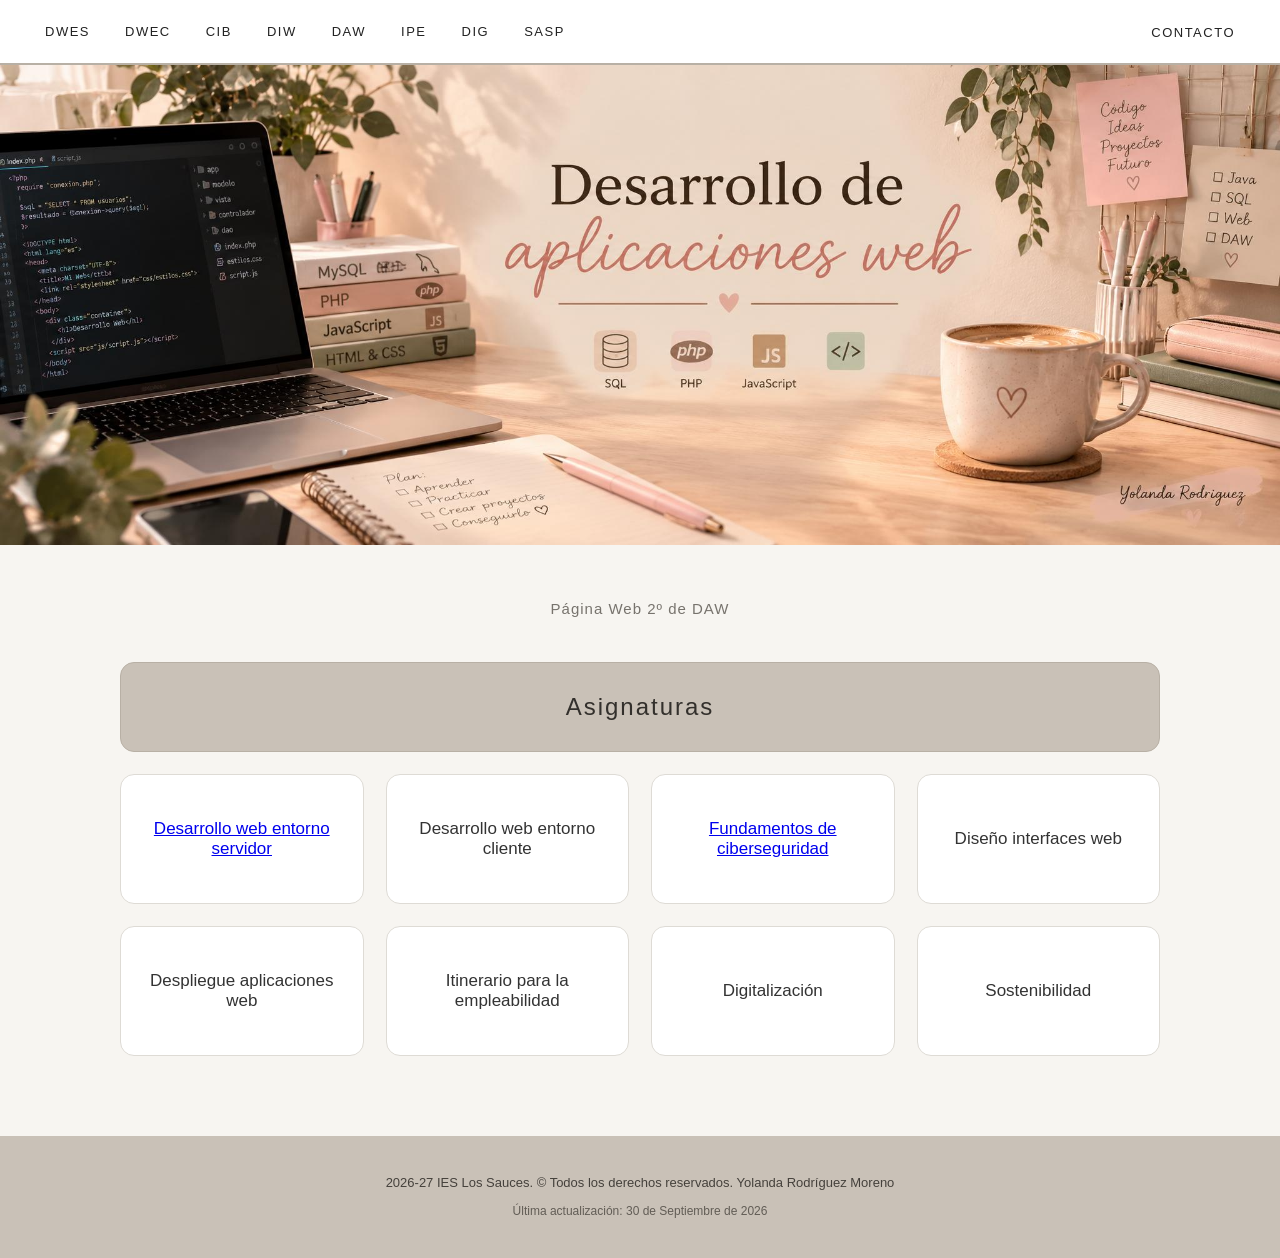
==== index.html @ 8feab1a0 "primer comit" ====
<!DOCTYPE html>
<html lang="es">

    <head>
        <meta charset="UTF-8">
        <meta name="viewport" content="width=device-width, initial-scale=1.0">
        <link rel="icon" type="image/png" href="webroot/favicón/favicon-32x32.png">
        <title>Yolanda Rodriguez - DAW2</title>
        <!-- Vinculo la hoja de estilos CSS -->
        <link rel="stylesheet" href="webroot/css/estilos.css">
    </head>

    <body>
        <nav>
            <div class="menu"> 
                <a href="./YRMDWESProyectoDWES/indexProyectoDWES.php">DWES</a>
                <a href="#a2">DWEC</a>
                <a href="./YRMCIBProyectoCIB/indexProyectoCIB.php">CIB</a>
                <a href="#a4">DIW</a>
                <a href="#a5">DAW</a>
                <a href="#a6">IPE</a>
                <a href="#a7">DIG</a>
                <a href="#a8">SASP</a>
            </div>

            <div class="contacto">
                <a href="#contacto">Contacto</a>
            </div>
        </nav>
        <header>
            <img src="/webroot/images/fondo.jpg" alt="Cabecera de la pag" id="fondo">
        </header>
        <main> <div id="tituloprincipal">
                <!-- nombre e id para dar estilos -->
                <h1>Página Web 2º de DAW</h1>
            </div>
            <section class="asignaturas">
                <h2> Asignaturas </h2>
                <ul id="asig">
                    <li class="a1"><a href="../../YRMDWESProyectoDWES/indexProyectoDWES.php" target="_blank">Desarrollo web entorno servidor</a></li>
                    <li class="a2">Desarrollo web entorno cliente</li>
                    <li class="a3"><a href="../../YRMCIBProyectoCIB/indexProyectoCIB.php" target="_blank">Fundamentos de ciberseguridad</a></li>
                    <li class="a4">Diseño interfaces web</li>
                    <li class="a5">Despliegue aplicaciones web</li>
                    <li class="a6">Itinerario para la empleabilidad</li>
                    <li class="a7">Digitalización</li>
                    <li class="a8">Sostenibilidad</li>
                </ul>
            </section>
        </main>
        <footer>        
            <!-- Línea separadora -->
            <hr class="footer-separator">
            <!-- Texto del footer debajo de la línea -->
            <div class="footer-text">
                <p>2026-27 IES Los Sauces. &#169; Todos los derechos reservados. Yolanda Rodríguez Moreno</p>
                <time datetime="2026-04-29">Última actualización: 30 de Septiembre de 2026</time>
            </div>
        </footer>

    </body>

</html>
---- webroot/css/estilos.css ----
/*generales*/
* {
    box-sizing: border-box;
    margin: 0;
    padding: 0;
}

html {
    scroll-behavior: smooth;
}

body {
    font-family: Arial, Helvetica, sans-serif;
    background-color: #f7f5f1;
    color: #222222;
}

nav {
    position: fixed;
    top: 0;
    left: 0;
    width: 100%;
    height: 65px;
    background-color: #ffffff;
    border-bottom: 2px solid #b8b0a5;
    display: flex;
    align-items: center;
    justify-content: space-between;
    padding: 0 45px;
    z-index: 1000;
}
.menu {
    display: flex;
    align-items: center;
    gap: 35px;
}

.menu a,
.contacto a {
    color: #222222;
    text-decoration: none;
    font-size: 13px;
    letter-spacing: 1.5px;
    text-transform: uppercase;
    transition: opacity 0.3s;
}

.menu a:hover,
.contacto a:hover {
    opacity: 0.5;
}


header {
    width: 100%;
    margin-top: 65px;
    overflow: hidden;
}

#fondo {
    display: block;
    width: 100%;
    height: auto;
    object-fit: cover;
    object-position: center;
}

#tituloprincipal {
    text-align: center;
    max-width: 1100px;
    margin: 55px auto 45px;
    padding: 0 30px;
}

/* #tituloprincipal h1 {
    font-size: 30px;
    font-weight: 400;
    letter-spacing: 2px;
    margin-bottom: 15px;
} */

#tituloprincipal h1 {
    font-size: 15px;
    font-weight: 400;
    color: #77736d;
    letter-spacing: 1px;
}
.asignaturas {
    max-width: 1100px;
    margin: 0 auto 80px;
    padding: 0 30px;
}

/* Asignaturas como primera fila grid */

.asignaturas h2 {
    background-color: #c9c1b7;
    border: 1px solid #b8b0a5;
    border-radius: 14px;
    min-height: 90px;
    display: flex;
    align-items: center;
    justify-content: center;
    margin-bottom: 22px;

    font-size: 24px;
    font-weight: 400;
    letter-spacing: 2px;
    color: #33302c;
}
/* Grid asignaturas */
#asig {
    list-style: none;
    display: grid;
    grid-template-columns: repeat(4, 1fr);
    gap: 22px;
}

/*cada asignatura */
#asig li {
    background-color: #ffffff;
    border: 1px solid #dedbd5;
    border-radius: 14px;
    min-height: 130px;

    display: flex;
    align-items: center;
    justify-content: center;

    text-align: center;
    padding: 25px;

    font-size: 17px;
    color: #333333;

    transition: transform 0.3s ease, box-shadow 0.3s ease;
}

#asig li:hover {
    transform: translateY(-3px);
    box-shadow: 0 8px 20px rgba(0, 0, 0, 0.08);
}

footer {
    background-color: #c9c1b7;
    padding: 35px 30px;
    text-align: center;
}

.footer-separator {
    display: none;
}

.footer-text {
    color: #45413c;
    font-size: 13px;
    line-height: 1.8;
}

.footer-text p {
    margin-bottom: 5px;
}

.footer-text time {
    color: #625d56;
    font-size: 12px;
}
/*ADAPTACION A MÓVIL*/
@media (max-width: 800px) {

    nav {
        height: auto;
        min-height: 65px;
        padding: 15px 20px;
        flex-direction: column;
        gap: 12px;
    }

    .menu {
        flex-wrap: wrap;
        justify-content: center;
        gap: 15px 22px;
    }

    .menu a,
    .contacto a {
        font-size: 11px;
    }

    header {
        margin-top: 110px;
    }

    #asig {
        grid-template-columns: 1fr;
    }

    #tituloprincipal h1 {
        font-size: 24px;
    }
}
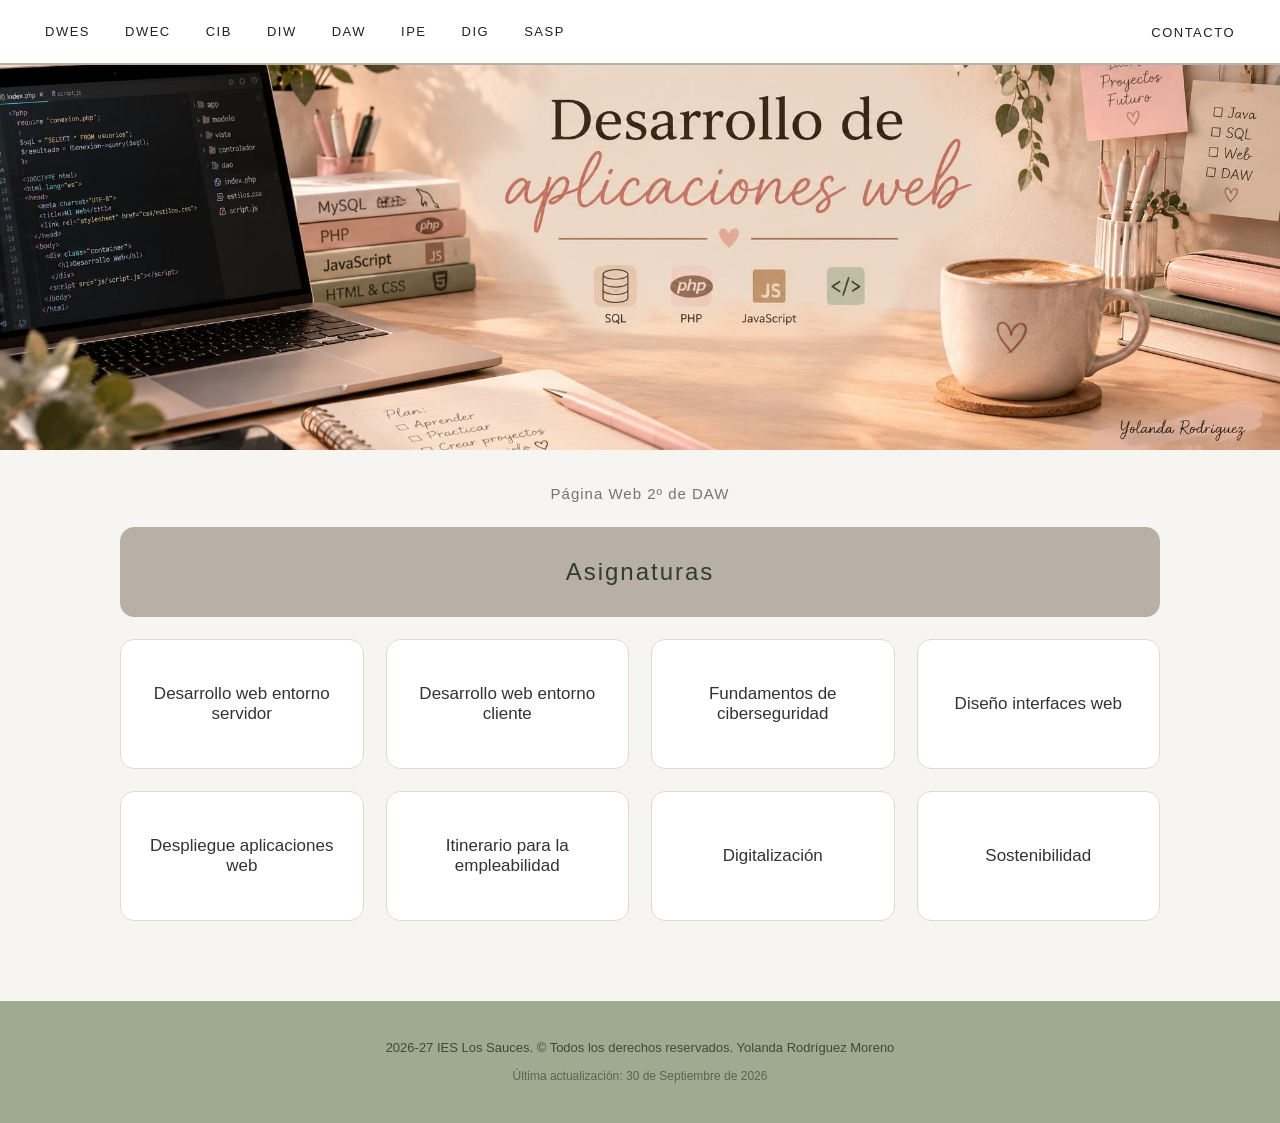
==== commit e3d99b99: "solucion conflicto" ====
--- a/index.html
+++ b/index.html
@@ -13,7 +13,7 @@
     <body>
         <nav>
             <div class="menu"> 
-                <a href="./YRMDWESProyectoDWES/indexProyectoDWES.php">DWES</a>
+                <a href="../YRMDWESProyectoDWES/indexProyectoDWES.php">DWES</a>
                 <a href="#a2">DWEC</a>
                 <a href="./YRMCIBProyectoCIB/indexProyectoCIB.php">CIB</a>
                 <a href="#a4">DIW</a>
--- a/webroot/css/estilos.css
+++ b/webroot/css/estilos.css
@@ -53,14 +53,14 @@
 
 header {
     width: 100%;
-    margin-top: 65px;
+    margin-top: 30px;
     overflow: hidden;
 }
 
 #fondo {
     display: block;
     width: 100%;
-    height: auto;
+    height: 420px;
     object-fit: cover;
     object-position: center;
 }
@@ -68,7 +68,7 @@
 #tituloprincipal {
     text-align: center;
     max-width: 1100px;
-    margin: 55px auto 45px;
+    margin: 35px auto 25px;
     padding: 0 30px;
 }
 
@@ -94,8 +94,8 @@
 /* Asignaturas como primera fila grid */
 
 .asignaturas h2 {
-    background-color: #c9c1b7;
-    border: 1px solid #b8b0a5;
+    background-color: #b8b0a5;
+    border: 1px solid  #b8b0a5;
     border-radius: 14px;
     min-height: 90px;
     display: flex;
@@ -106,7 +106,7 @@
     font-size: 24px;
     font-weight: 400;
     letter-spacing: 2px;
-    color: #33302c;
+    color: #333b32;
 }
 /* Grid asignaturas */
 #asig {
@@ -140,9 +140,13 @@
     transform: translateY(-3px);
     box-shadow: 0 8px 20px rgba(0, 0, 0, 0.08);
 }
+#asig li a {
+    color: #333333;
+    text-decoration: none;
+}
 
 footer {
-    background-color: #c9c1b7;
+    background-color: #9EAB91;
     padding: 35px 30px;
     text-align: center;
 }
@@ -152,7 +156,7 @@
 }
 
 .footer-text {
-    color: #45413c;
+    color:  #3f483d;
     font-size: 13px;
     line-height: 1.8;
 }
@@ -162,7 +166,7 @@
 }
 
 .footer-text time {
-    color: #625d56;
+    color: #596455;
     font-size: 12px;
 }
 /*ADAPTACION A MÓVIL*/
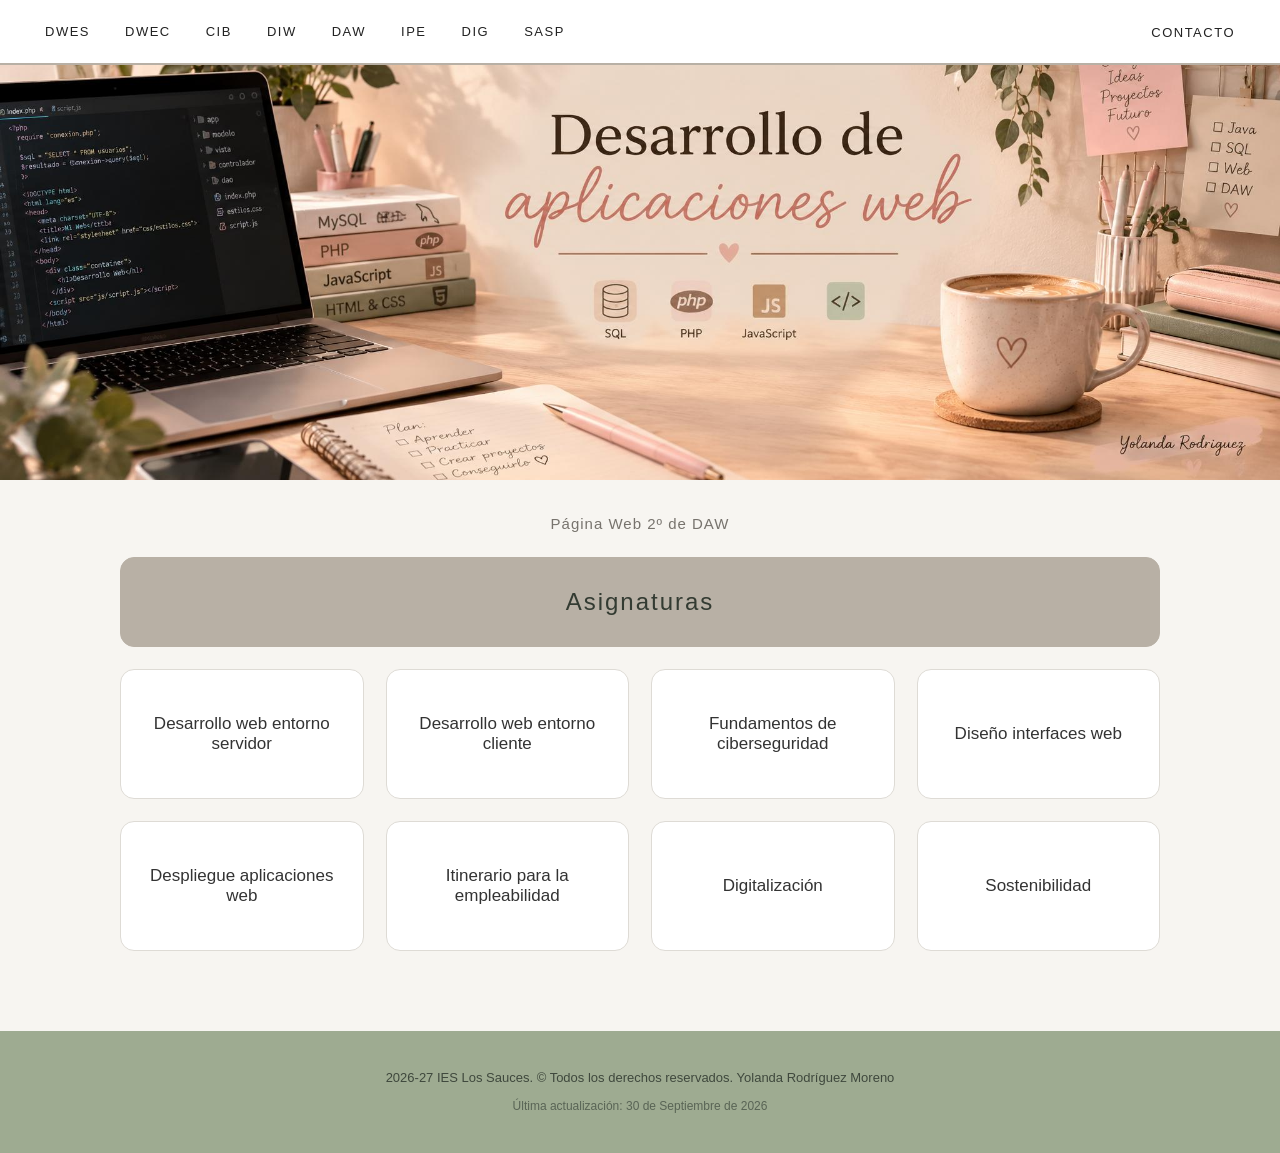
==== commit 0507408e: "eliminado apertura pestañas" ====
--- a/index.html
+++ b/index.html
@@ -13,7 +13,7 @@
     <body>
         <nav>
             <div class="menu"> 
-                <a href="../YRMDWESProyectoDWES/indexProyectoDWES.php">DWES</a>
+                <a href="./YRMDWESProyectoDWES/indexProyectoDWES.php">DWES</a>
                 <a href="#a2">DWEC</a>
                 <a href="./YRMCIBProyectoCIB/indexProyectoCIB.php">CIB</a>
                 <a href="#a4">DIW</a>
@@ -37,9 +37,9 @@
             <section class="asignaturas">
                 <h2> Asignaturas </h2>
                 <ul id="asig">
-                    <li class="a1"><a href="../../YRMDWESProyectoDWES/indexProyectoDWES.php" target="_blank">Desarrollo web entorno servidor</a></li>
+                    <li class="a1"><a href="../../YRMDWESProyectoDWES/indexProyectoDWES.php" >Desarrollo web entorno servidor</a></li>
                     <li class="a2">Desarrollo web entorno cliente</li>
-                    <li class="a3"><a href="../../YRMCIBProyectoCIB/indexProyectoCIB.php" target="_blank">Fundamentos de ciberseguridad</a></li>
+                    <li class="a3"><a href="../../YRMCIBProyectoCIB/indexProyectoCIB.php">Fundamentos de ciberseguridad</a></li>
                     <li class="a4">Diseño interfaces web</li>
                     <li class="a5">Despliegue aplicaciones web</li>
                     <li class="a6">Itinerario para la empleabilidad</li>
--- a/webroot/css/estilos.css
+++ b/webroot/css/estilos.css
@@ -60,7 +60,7 @@
 #fondo {
     display: block;
     width: 100%;
-    height: 420px;
+    height: 450px;
     object-fit: cover;
     object-position: center;
 }
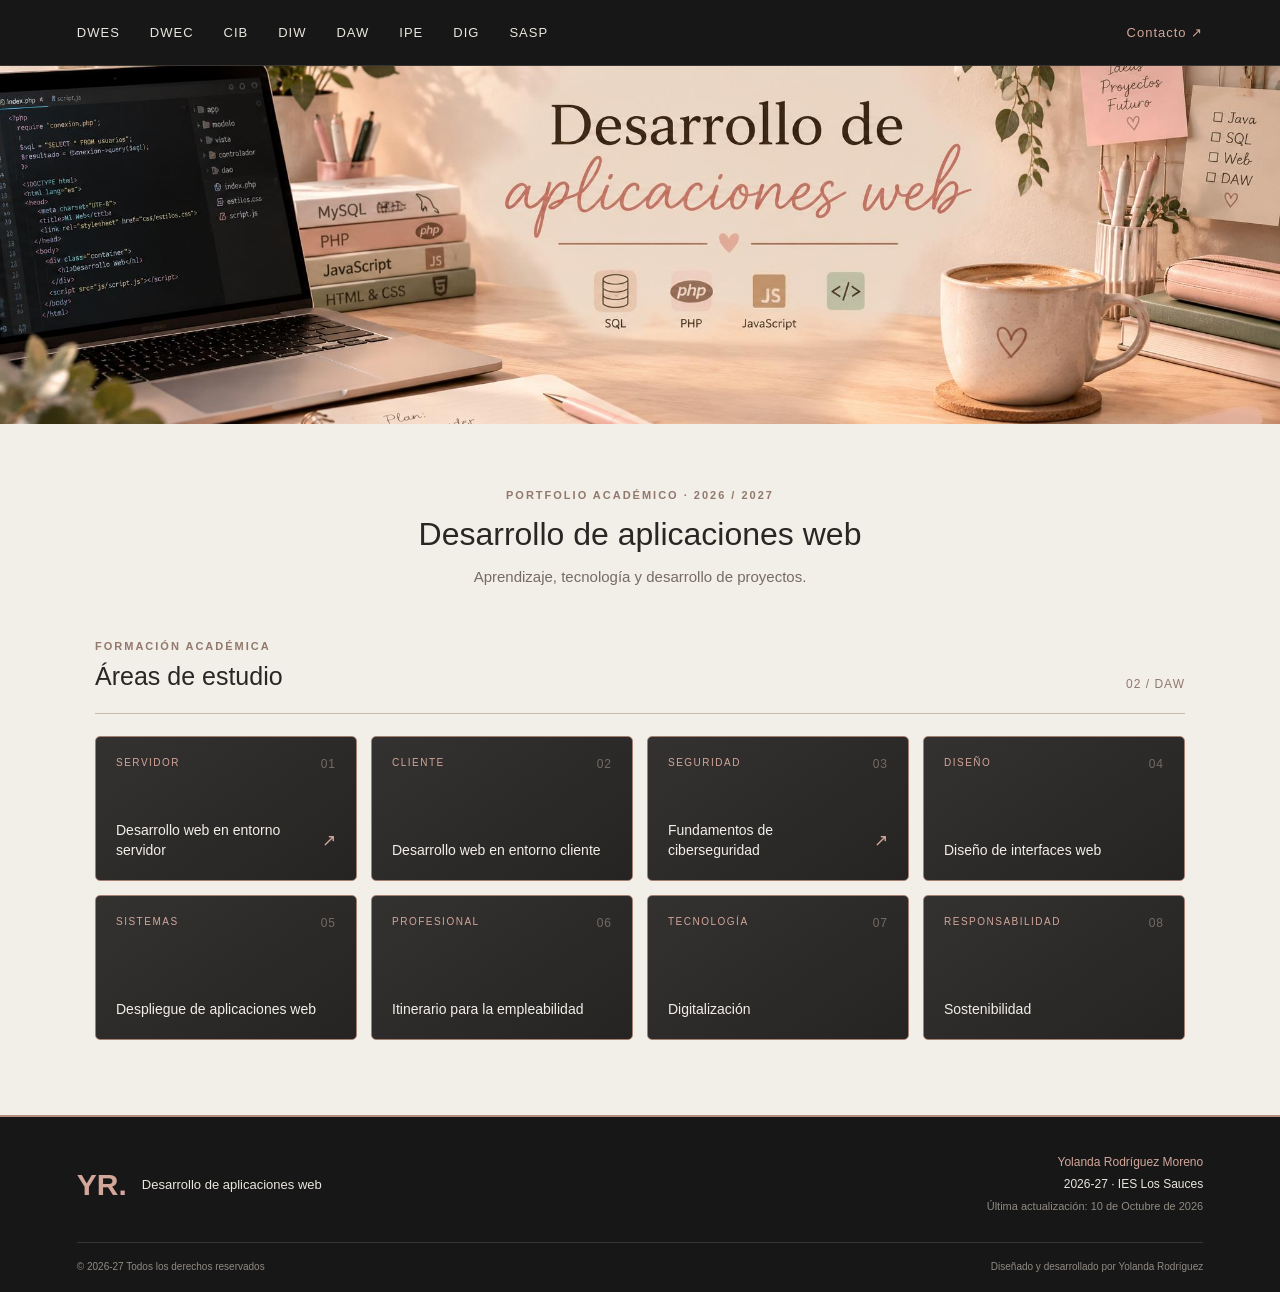
==== commit d22341ec: "cambio css index principal" ====
--- a/index.html
+++ b/index.html
@@ -1,3 +1,4 @@
+
 <!DOCTYPE html>
 <html lang="es">
 
@@ -5,15 +6,15 @@
         <meta charset="UTF-8">
         <meta name="viewport" content="width=device-width, initial-scale=1.0">
         <link rel="icon" type="image/png" href="webroot/favicón/favicon-32x32.png">
-        <title>Yolanda Rodriguez - DAW2</title>
-        <!-- Vinculo la hoja de estilos CSS -->
+        <title>Yolanda Rodríguez | Desarrollo de Aplicaciones Web</title>
         <link rel="stylesheet" href="webroot/css/estilos.css">
     </head>
 
     <body>
+
         <nav>
-            <div class="menu"> 
-                <a href="./YRMDWESProyectoDWES/indexProyectoDWES.php">DWES</a>
+            <div class="menu">
+                <a href="../YRMDWESProyectoDWES/indexProyectoDWES.php">DWES</a>
                 <a href="#a2">DWEC</a>
                 <a href="./YRMCIBProyectoCIB/indexProyectoCIB.php">CIB</a>
                 <a href="#a4">DIW</a>
@@ -23,41 +24,134 @@
                 <a href="#a8">SASP</a>
             </div>
 
-            <div class="contacto">
-                <a href="#contacto">Contacto</a>
+            <a href="#contacto" class="contacto">Contacto <span>↗</span></a>
+        </nav>
+
+        <header>
+            <img src="webroot/images/fondo.jpg"
+                 alt="Desarrollo de aplicaciones web - Portfolio de Yolanda Rodríguez"
+                 id="fondo">
+        </header>
+
+        <main>
+
+            <section id="tituloprincipal">
+                <p class="subtitulo">PORTFOLIO ACADÉMICO · 2026 / 2027</p>
+                <h1>Desarrollo de aplicaciones web</h1>
+                <p class="descripcion">
+                    Aprendizaje, tecnología y desarrollo de proyectos.
+                </p>
+            </section>
+
+            <section class="asignaturas">
+
+                <div class="encabezado-asignaturas">
+                    <div>
+                        <p class="subtitulo">FORMACIÓN ACADÉMICA</p>
+                        <h2>Áreas de estudio</h2>
+                    </div>
+
+                    <span class="contador">02 / DAW</span>
+                </div>
+
+                <ul id="asig">
+
+                    <li class="tarjeta">
+                        <span class="numero">01</span>
+                        <span class="categoria">SERVIDOR</span>
+                        <a href="../../YRMDWESProyectoDWES/indexProyectoDWES.php">
+                            Desarrollo web en entorno servidor
+                            <span class="flecha">↗</span>
+                        </a>
+                    </li>
+
+                    <li class="tarjeta" id="a2">
+                        <span class="numero">02</span>
+                        <span class="categoria">CLIENTE</span>
+                        <span class="nombre-asignatura">
+                            Desarrollo web en entorno cliente
+                        </span>
+                    </li>
+
+                    <li class="tarjeta">
+                        <span class="numero">03</span>
+                        <span class="categoria">SEGURIDAD</span>
+                        <a href="../../YRMCIBProyectoCIB/indexProyectoCIB.php">
+                            Fundamentos de ciberseguridad
+                            <span class="flecha">↗</span>
+                        </a>
+                    </li>
+
+                    <li class="tarjeta" id="a4">
+                        <span class="numero">04</span>
+                        <span class="categoria">DISEÑO</span>
+                        <span class="nombre-asignatura">
+                            Diseño de interfaces web
+                        </span>
+                    </li>
+
+                    <li class="tarjeta" id="a5">
+                        <span class="numero">05</span>
+                        <span class="categoria">SISTEMAS</span>
+                        <span class="nombre-asignatura">
+                            Despliegue de aplicaciones web
+                        </span>
+                    </li>
+
+                    <li class="tarjeta" id="a6">
+                        <span class="numero">06</span>
+                        <span class="categoria">PROFESIONAL</span>
+                        <span class="nombre-asignatura">
+                            Itinerario para la empleabilidad
+                        </span>
+                    </li>
+
+                    <li class="tarjeta" id="a7">
+                        <span class="numero">07</span>
+                        <span class="categoria">TECNOLOGÍA</span>
+                        <span class="nombre-asignatura">
+                            Digitalización
+                        </span>
+                    </li>
+
+                    <li class="tarjeta" id="a8">
+                        <span class="numero">08</span>
+                        <span class="categoria">RESPONSABILIDAD</span>
+                        <span class="nombre-asignatura">
+                            Sostenibilidad
+                        </span>
+                    </li>
+
+                </ul>
+
+            </section>
+
+        </main>
+
+        <footer id="contacto">
+
+            <div class="footer-contenido">
+                <div class="footer-identidad">
+                    <span class="footer-iniciales">YR.</span>
+                    <span>Desarrollo de aplicaciones web</span>
+                </div>
+
+                <div class="footer-datos">
+                    <p>Yolanda Rodríguez Moreno</p>
+                    <p>2026-27 · IES Los Sauces</p>
+                    <time datetime="2026-09-30">
+                        Última actualización: 10 de Octubre de 2026
+                    </time>
+                </div>
             </div>
-        </nav>
-        <header>
-            <img src="/webroot/images/fondo.jpg" alt="Cabecera de la pag" id="fondo">
-        </header>
-        <main> <div id="tituloprincipal">
-                <!-- nombre e id para dar estilos -->
-                <h1>Página Web 2º de DAW</h1>
+
+            <div class="footer-final">
+                <span>© 2026-27 Todos los derechos reservados</span>
+                <span>Diseñado y desarrollado por Yolanda Rodríguez</span>
             </div>
-            <section class="asignaturas">
-                <h2> Asignaturas </h2>
-                <ul id="asig">
-                    <li class="a1"><a href="../../YRMDWESProyectoDWES/indexProyectoDWES.php" >Desarrollo web entorno servidor</a></li>
-                    <li class="a2">Desarrollo web entorno cliente</li>
-                    <li class="a3"><a href="../../YRMCIBProyectoCIB/indexProyectoCIB.php">Fundamentos de ciberseguridad</a></li>
-                    <li class="a4">Diseño interfaces web</li>
-                    <li class="a5">Despliegue aplicaciones web</li>
-                    <li class="a6">Itinerario para la empleabilidad</li>
-                    <li class="a7">Digitalización</li>
-                    <li class="a8">Sostenibilidad</li>
-                </ul>
-            </section>
-        </main>
-        <footer>        
-            <!-- Línea separadora -->
-            <hr class="footer-separator">
-            <!-- Texto del footer debajo de la línea -->
-            <div class="footer-text">
-                <p>2026-27 IES Los Sauces. &#169; Todos los derechos reservados. Yolanda Rodríguez Moreno</p>
-                <time datetime="2026-04-29">Última actualización: 30 de Septiembre de 2026</time>
-            </div>
+
         </footer>
 
     </body>
 
-</html>+</html>
--- a/webroot/css/estilos.css
+++ b/webroot/css/estilos.css
@@ -1,4 +1,4 @@
-/*generales*/
+/*
 * {
     box-sizing: border-box;
     margin: 0;
@@ -7,199 +7,732 @@
 
 html {
     scroll-behavior: smooth;
+    scroll-padding-top: 85px;
 }
 
 body {
     font-family: Arial, Helvetica, sans-serif;
-    background-color: #f7f5f1;
-    color: #222222;
-}
-
+    background-color: #F2EEE8;
+    color: #292725;
+}
+
+ Navegación 
 nav {
-    position: fixed;
+    position: sticky;
+    top: 0;
+    z-index: 100;
+    min-height: 66px;
+    padding: 0 6%;
+    background-color: #171717;
+    border-bottom: 1px solid #383431;
+    display: flex;
+    align-items: center;
+    justify-content: space-between;
+}
+
+.menu {
+    display: flex;
+    align-items: center;
+    gap: 30px;
+}
+
+nav a {
+    color: #EAE5DE;
+    text-decoration: none;
+    font-size: 13px;
+    letter-spacing: 1px;
+    transition: color 0.25s ease;
+}
+
+nav a:hover {
+    color: #D3A69A;
+}
+
+nav .contacto {
+    color: #D3A69A;
+}
+
+ Cabecera 
+header {
+    width: 100%;
+}
+
+#fondo {
+    display: block;
+    width: 100%;
+    height: auto;
+}
+
+ Título principal 
+#tituloprincipal {
+    max-width: 1100px;
+    margin: 65px auto 55px;
+    padding: 0 35px;
+    text-align: center;
+}
+
+.subtitulo {
+    margin-bottom: 15px;
+    color: #92796D;
+    font-size: 11px;
+    letter-spacing: 2px;
+    font-weight: bold;
+}
+
+#tituloprincipal h1 {
+    margin-bottom: 15px;
+    color: #292725;
+    font-size: 32px;
+    font-weight: 500;
+}
+
+.descripcion {
+    color: #756B64;
+    font-size: 15px;
+}
+
+ Asignaturas 
+.asignaturas {
+    max-width: 1160px;
+    margin: 0 auto 75px;
+    padding: 0 35px;
+}
+
+.encabezado-asignaturas {
+    display: flex;
+    align-items: flex-end;
+    justify-content: space-between;
+    margin-bottom: 25px;
+}
+
+.encabezado-asignaturas .subtitulo {
+    margin-bottom: 10px;
+}
+
+.encabezado-asignaturas h2 {
+    color: #292725;
+    font-size: 25px;
+    font-weight: 500;
+}
+
+.contador {
+    color: #92796D;
+    font-size: 12px;
+    letter-spacing: 1px;
+}
+
+ Cuadrícula de tarjetas 
+#asig {
+    display: grid;
+    grid-template-columns: repeat(4, minmax(0, 1fr));
+    gap: 14px;
+    list-style: none;
+}
+
+ Tarjetas 
+.tarjeta {
+    position: relative;
+    min-height: 145px;
+    padding: 20px;
+    display: flex;
+    flex-direction: column;
+    justify-content: space-between;
+    background: linear-gradient(145deg, #343230, #252423);
+    border: 1px solid #A47E71;
+    border-radius: 5px;
+    overflow: hidden;
+    transition: background 0.25s ease,
+                border-color 0.25s ease,
+                transform 0.25s ease;
+}
+
+ Línea decorativa animada 
+.tarjeta::before {
+    content: "";
+    position: absolute;
+    top: 0;
+    left: 0;
+    width: 35px;
+    height: 2px;
+    background-color: #D3A69A;
+    transition: width 0.35s ease,
+                background-color 0.25s ease;
+}
+
+.numero {
+    color: #756B64;
+    font-size: 32px;
+    font-weight: 300;
+    transition: color 0.25s ease;
+}
+
+.categoria {
+    color: #D3A69A;
+    font-size: 10px;
+    letter-spacing: 1.5px;
+    transition: color 0.25s ease;
+}
+
+.tarjeta a,
+.nombre-asignatura {
+    color: #F2EEE8;
+    font-size: 14px;
+    line-height: 1.4;
+    text-decoration: none;
+    transition: color 0.25s ease;
+}
+
+.tarjeta a {
+    display: flex;
+    align-items: center;
+    justify-content: space-between;
+    gap: 8px;
+}
+
+.flecha {
+    color: #D3A69A;
+    font-size: 17px;
+    transition: color 0.25s ease;
+}
+
+ Efecto al pasar el ratón 
+.tarjeta:hover {
+    background: #D3A69A;
+    border-color: #D3A69A;
+    transform: translateY(-3px);
+    box-shadow: none;
+}
+
+.tarjeta:hover::before {
+    width: 100%;
+    background-color: #665047;
+}
+
+.tarjeta:hover .numero {
+    color: #665047;
+}
+
+.tarjeta:hover .categoria {
+    color: #665047;
+}
+
+.tarjeta:hover a,
+.tarjeta:hover .nombre-asignatura {
+    color: #292725;
+}
+
+.tarjeta:hover .flecha {
+    color: #292725;
+}
+
+ Pie de página 
+footer {
+    background-color: #171717;
+    color: #EAE5DE;
+    border-top: 2px solid #B78D80;
+    padding: 35px 6% 20px;
+}
+
+.footer-contenido {
+    display: flex;
+    align-items: center;
+    justify-content: space-between;
+    gap: 30px;
+    padding-bottom: 25px;
+}
+
+.footer-identidad {
+    display: flex;
+    align-items: center;
+    gap: 15px;
+    color: #EAE5DE;
+    font-size: 13px;
+}
+
+.footer-iniciales {
+    color: #D3A69A;
+    font-size: 30px;
+    font-weight: bold;
+}
+
+.footer-datos {
+    text-align: right;
+    font-size: 12px;
+    line-height: 1.8;
+}
+
+.footer-datos p:first-child {
+    color: #D3A69A;
+}
+
+.footer-datos time {
+    color: #918A83;
+    font-size: 11px;
+}
+
+.footer-final {
+    display: flex;
+    justify-content: space-between;
+    gap: 20px;
+    padding-top: 18px;
+    border-top: 1px solid #383431;
+    color: #918A83;
+    font-size: 10px;
+}
+
+ Pantallas medianas 
+@media (max-width: 900px) {
+    #asig {
+        grid-template-columns: repeat(2, minmax(0, 1fr));
+    }
+
+    .menu {
+        gap: 18px;
+    }
+}
+
+ Móviles 
+@media (max-width: 600px) {
+    nav {
+        flex-direction: column;
+        justify-content: center;
+        gap: 15px;
+        padding: 15px;
+    }
+
+    .menu {
+        flex-wrap: wrap;
+        justify-content: center;
+        gap: 15px;
+    }
+
+    #tituloprincipal {
+        margin: 45px auto;
+        padding: 0 20px;
+    }
+
+    #tituloprincipal h1 {
+        font-size: 25px;
+    }
+
+    .asignaturas {
+        padding: 0 20px;
+    }
+
+    .encabezado-asignaturas h2 {
+        font-size: 21px;
+    }
+
+    #asig {
+        gap: 12px;
+    }
+
+    .tarjeta {
+        min-height: 140px;
+        padding: 16px;
+    }
+
+    .footer-contenido {
+        flex-direction: column;
+        align-items: flex-start;
+    }
+
+    .footer-datos {
+        text-align: left;
+    }
+
+    .footer-final {
+        flex-direction: column;
+        gap: 10px;
+    }
+}
+
+ Móviles pequeños 
+@media (max-width: 380px) {
+    #asig {
+        grid-template-columns: 1fr;
+    }
+}*/
+
+
+
+* {
+    box-sizing: border-box;
+    margin: 0;
+    padding: 0;
+}
+
+html {
+    scroll-behavior: smooth;
+    scroll-padding-top: 85px;
+}
+
+body {
+    font-family: Arial, Helvetica, sans-serif;
+    background-color: #F2EEE8;
+    color: #292725;
+}
+
+/* Navegación */
+nav {
+    position: sticky;
+    top: 0;
+    z-index: 100;
+    min-height: 66px;
+    padding: 0 6%;
+    background-color: #171717;
+    border-bottom: 1px solid #383431;
+    display: flex;
+    align-items: center;
+    justify-content: space-between;
+}
+
+.menu {
+    display: flex;
+    align-items: center;
+    gap: 30px;
+}
+
+nav a {
+    color: #EAE5DE;
+    text-decoration: none;
+    font-size: 13px;
+    letter-spacing: 1px;
+    transition: color 0.25s ease;
+}
+
+nav a:hover {
+    color: #D3A69A;
+}
+
+nav .contacto {
+    color: #D3A69A;
+}
+
+/* Cabecera */
+header {
+    width: 100%;
+    height: clamp(230px, 28vw, 360px);
+    overflow: hidden;
+}
+
+#fondo {
+    display: block;
+    width: 100%;
+    height: 100%;
+    object-fit: cover;
+    object-position: center;
+}
+
+/* Título principal */
+#tituloprincipal {
+    max-width: 1100px;
+    margin: 65px auto 55px;
+    padding: 0 35px;
+    text-align: center;
+}
+
+.subtitulo {
+    margin-bottom: 15px;
+    color: #92796D;
+    font-size: 11px;
+    letter-spacing: 2px;
+    font-weight: bold;
+}
+
+#tituloprincipal h1 {
+    margin-bottom: 15px;
+    color: #292725;
+    font-size: 32px;
+    font-weight: 500;
+}
+
+.descripcion {
+    color: #756B64;
+    font-size: 15px;
+}
+
+/* Asignaturas */
+.asignaturas {
+    max-width: 1160px;
+    margin: 0 auto 75px;
+    padding: 0 35px;
+}
+
+.encabezado-asignaturas {
+    display: flex;
+    align-items: flex-end;
+    justify-content: space-between;
+    margin-bottom: 0;
+}
+
+.encabezado-asignaturas .subtitulo {
+    margin-bottom: 10px;
+}
+
+.encabezado-asignaturas h2 {
+    color: #292725;
+    font-size: 25px;
+    font-weight: 500;
+}
+
+.contador {
+    color: #92796D;
+    font-size: 12px;
+    letter-spacing: 1px;
+}
+
+/* Cuadrícula de tarjetas */
+#asig {
+    display: grid;
+    grid-template-columns: repeat(4, minmax(0, 1fr));
+    gap: 14px;
+    list-style: none;
+    margin-top: 22px;
+    padding-top: 22px;
+    border-top: 1px solid #C9B9AF;
+}
+
+/* Tarjetas */
+.tarjeta {
+    position: relative;
+    min-height: 145px;
+    padding: 20px;
+    display: flex;
+    flex-direction: column;
+    justify-content: space-between;
+    background: linear-gradient(145deg, #343230, #252423);
+    border: 1px solid #A47E71;
+    border-radius: 5px;
+    overflow: hidden;
+    transition: background 0.25s ease,
+                border-color 0.25s ease,
+                transform 0.25s ease;
+}
+
+/* Línea animada superior */
+.tarjeta::before {
+    content: "";
+    position: absolute;
     top: 0;
     left: 0;
     width: 100%;
-    height: 65px;
-    background-color: #ffffff;
-    border-bottom: 2px solid #b8b0a5;
-    display: flex;
-    align-items: center;
-    justify-content: space-between;
-    padding: 0 45px;
-    z-index: 1000;
-}
-.menu {
-    display: flex;
-    align-items: center;
-    gap: 35px;
-}
-
-.menu a,
-.contacto a {
-    color: #222222;
+    height: 2px;
+    background-color: #D3A69A;
+    transform: translateX(-100%);
+    transition: transform 0.4s ease,
+                background-color 0.25s ease;
+}
+
+/* Número discreto */
+.numero {
+    position: absolute;
+    top: 20px;
+    right: 20px;
+    color: #756B64;
+    font-size: 12px;
+    font-weight: normal;
+    letter-spacing: 1px;
+    transition: color 0.25s ease;
+}
+
+/* Categoría */
+.categoria {
+    color: #D3A69A;
+    font-size: 10px;
+    letter-spacing: 1.5px;
+    transition: color 0.25s ease;
+}
+
+/* Nombre de la asignatura */
+.tarjeta a,
+.nombre-asignatura {
+    color: #F2EEE8;
+    font-size: 14px;
+    line-height: 1.4;
     text-decoration: none;
+    transition: color 0.25s ease;
+}
+
+.tarjeta a {
+    display: flex;
+    align-items: center;
+    justify-content: space-between;
+    gap: 8px;
+}
+
+.flecha {
+    color: #D3A69A;
+    font-size: 17px;
+    transition: color 0.25s ease;
+}
+
+/* Efecto al pasar el ratón */
+.tarjeta:hover {
+    background: #D3A69A;
+    border-color: #D3A69A;
+    transform: translateY(-3px);
+    box-shadow: none;
+}
+
+.tarjeta:hover::before {
+    transform: translateX(0);
+    background-color: #665047;
+}
+
+.tarjeta:hover .numero {
+    color: #665047;
+}
+
+.tarjeta:hover .categoria {
+    color: #665047;
+}
+
+.tarjeta:hover a,
+.tarjeta:hover .nombre-asignatura {
+    color: #292725;
+}
+
+.tarjeta:hover .flecha {
+    color: #292725;
+}
+
+/* Pie de página */
+footer {
+    background-color: #171717;
+    color: #EAE5DE;
+    border-top: 2px solid #B78D80;
+    padding: 35px 6% 20px;
+}
+
+.footer-contenido {
+    display: flex;
+    align-items: center;
+    justify-content: space-between;
+    gap: 30px;
+    padding-bottom: 25px;
+}
+
+.footer-identidad {
+    display: flex;
+    align-items: center;
+    gap: 15px;
+    color: #EAE5DE;
     font-size: 13px;
-    letter-spacing: 1.5px;
-    text-transform: uppercase;
-    transition: opacity 0.3s;
-}
-
-.menu a:hover,
-.contacto a:hover {
-    opacity: 0.5;
-}
-
-
-header {
-    width: 100%;
-    margin-top: 30px;
-    overflow: hidden;
-}
-
-#fondo {
-    display: block;
-    width: 100%;
-    height: 450px;
-    object-fit: cover;
-    object-position: center;
-}
-
-#tituloprincipal {
-    text-align: center;
-    max-width: 1100px;
-    margin: 35px auto 25px;
-    padding: 0 30px;
-}
-
-/* #tituloprincipal h1 {
+}
+
+.footer-iniciales {
+    color: #D3A69A;
     font-size: 30px;
-    font-weight: 400;
-    letter-spacing: 2px;
-    margin-bottom: 15px;
-} */
-
-#tituloprincipal h1 {
-    font-size: 15px;
-    font-weight: 400;
-    color: #77736d;
-    letter-spacing: 1px;
-}
-.asignaturas {
-    max-width: 1100px;
-    margin: 0 auto 80px;
-    padding: 0 30px;
-}
-
-/* Asignaturas como primera fila grid */
-
-.asignaturas h2 {
-    background-color: #b8b0a5;
-    border: 1px solid  #b8b0a5;
-    border-radius: 14px;
-    min-height: 90px;
-    display: flex;
-    align-items: center;
-    justify-content: center;
-    margin-bottom: 22px;
-
-    font-size: 24px;
-    font-weight: 400;
-    letter-spacing: 2px;
-    color: #333b32;
-}
-/* Grid asignaturas */
-#asig {
-    list-style: none;
-    display: grid;
-    grid-template-columns: repeat(4, 1fr);
-    gap: 22px;
-}
-
-/*cada asignatura */
-#asig li {
-    background-color: #ffffff;
-    border: 1px solid #dedbd5;
-    border-radius: 14px;
-    min-height: 130px;
-
-    display: flex;
-    align-items: center;
-    justify-content: center;
-
-    text-align: center;
-    padding: 25px;
-
-    font-size: 17px;
-    color: #333333;
-
-    transition: transform 0.3s ease, box-shadow 0.3s ease;
-}
-
-#asig li:hover {
-    transform: translateY(-3px);
-    box-shadow: 0 8px 20px rgba(0, 0, 0, 0.08);
-}
-#asig li a {
-    color: #333333;
-    text-decoration: none;
-}
-
-footer {
-    background-color: #9EAB91;
-    padding: 35px 30px;
-    text-align: center;
-}
-
-.footer-separator {
-    display: none;
-}
-
-.footer-text {
-    color:  #3f483d;
-    font-size: 13px;
+    font-weight: bold;
+}
+
+.footer-datos {
+    text-align: right;
+    font-size: 12px;
     line-height: 1.8;
 }
 
-.footer-text p {
-    margin-bottom: 5px;
-}
-
-.footer-text time {
-    color: #596455;
-    font-size: 12px;
-}
-/*ADAPTACION A MÓVIL*/
-@media (max-width: 800px) {
-
+.footer-datos p:first-child {
+    color: #D3A69A;
+}
+
+.footer-datos time {
+    color: #918A83;
+    font-size: 11px;
+}
+
+.footer-final {
+    display: flex;
+    justify-content: space-between;
+    gap: 20px;
+    padding-top: 18px;
+    border-top: 1px solid #383431;
+    color: #918A83;
+    font-size: 10px;
+}
+
+/* Pantallas medianas */
+@media (max-width: 900px) {
+    #asig {
+        grid-template-columns: repeat(2, minmax(0, 1fr));
+    }
+
+    .menu {
+        gap: 18px;
+    }
+}
+
+/* Móviles */
+@media (max-width: 600px) {
     nav {
-        height: auto;
-        min-height: 65px;
-        padding: 15px 20px;
         flex-direction: column;
-        gap: 12px;
+        justify-content: center;
+        gap: 15px;
+        padding: 15px;
     }
 
     .menu {
         flex-wrap: wrap;
         justify-content: center;
-        gap: 15px 22px;
-    }
-
-    .menu a,
-    .contacto a {
-        font-size: 11px;
+        gap: 15px;
     }
 
     header {
-        margin-top: 110px;
-    }
-
+        height: 220px;
+    }
+
+    #tituloprincipal {
+        margin: 45px auto;
+        padding: 0 20px;
+    }
+
+    #tituloprincipal h1 {
+        font-size: 25px;
+    }
+
+    .asignaturas {
+        padding: 0 20px;
+    }
+
+    .encabezado-asignaturas h2 {
+        font-size: 21px;
+    }
+
+    #asig {
+        gap: 12px;
+        margin-top: 18px;
+        padding-top: 18px;
+    }
+
+    .tarjeta {
+        min-height: 140px;
+        padding: 16px;
+    }
+
+    .numero {
+        top: 16px;
+        right: 16px;
+    }
+
+    .footer-contenido {
+        flex-direction: column;
+        align-items: flex-start;
+    }
+
+    .footer-datos {
+        text-align: left;
+    }
+
+    .footer-final {
+        flex-direction: column;
+        gap: 10px;
+    }
+}
+
+/* Móviles pequeños */
+@media (max-width: 380px) {
     #asig {
         grid-template-columns: 1fr;
     }
-
-    #tituloprincipal h1 {
-        font-size: 24px;
-    }
-}+}
